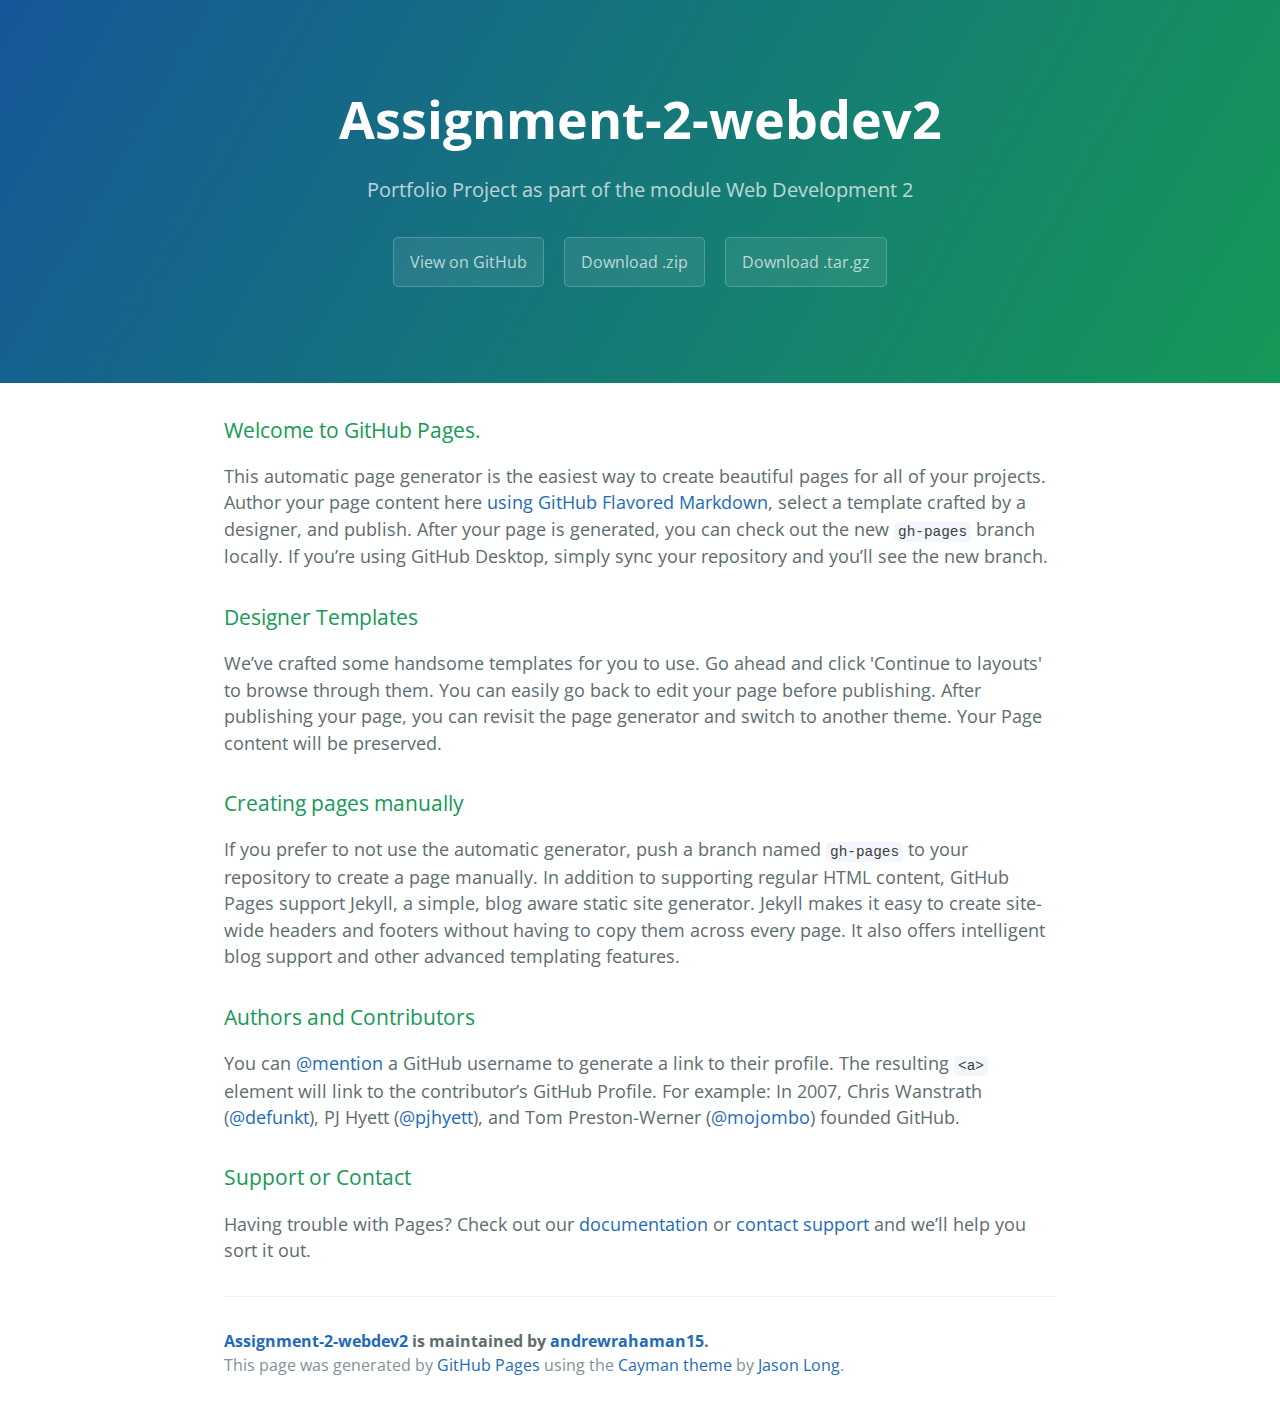
==== index.html @ c78c5f89 "Create gh-pages branch via GitHub" ====
<!DOCTYPE html>
<html lang="en-us">
  <head>
    <meta charset="UTF-8">
    <title>Assignment-2-webdev2 by andrewrahaman15</title>
    <meta name="viewport" content="width=device-width, initial-scale=1">
    <link rel="stylesheet" type="text/css" href="stylesheets/normalize.css" media="screen">
    <link href='https://fonts.googleapis.com/css?family=Open+Sans:400,700' rel='stylesheet' type='text/css'>
    <link rel="stylesheet" type="text/css" href="stylesheets/stylesheet.css" media="screen">
    <link rel="stylesheet" type="text/css" href="stylesheets/github-light.css" media="screen">
  </head>
  <body>
    <section class="page-header">
      <h1 class="project-name">Assignment-2-webdev2</h1>
      <h2 class="project-tagline">Portfolio Project as part of the module Web Development 2</h2>
      <a href="https://github.com/andrewrahaman15/Assignment-2-WEBDEV2" class="btn">View on GitHub</a>
      <a href="https://github.com/andrewrahaman15/Assignment-2-WEBDEV2/zipball/master" class="btn">Download .zip</a>
      <a href="https://github.com/andrewrahaman15/Assignment-2-WEBDEV2/tarball/master" class="btn">Download .tar.gz</a>
    </section>

    <section class="main-content">
      <h3>
<a id="welcome-to-github-pages" class="anchor" href="#welcome-to-github-pages" aria-hidden="true"><span aria-hidden="true" class="octicon octicon-link"></span></a>Welcome to GitHub Pages.</h3>

<p>This automatic page generator is the easiest way to create beautiful pages for all of your projects. Author your page content here <a href="https://guides.github.com/features/mastering-markdown/">using GitHub Flavored Markdown</a>, select a template crafted by a designer, and publish. After your page is generated, you can check out the new <code>gh-pages</code> branch locally. If you’re using GitHub Desktop, simply sync your repository and you’ll see the new branch.</p>

<h3>
<a id="designer-templates" class="anchor" href="#designer-templates" aria-hidden="true"><span aria-hidden="true" class="octicon octicon-link"></span></a>Designer Templates</h3>

<p>We’ve crafted some handsome templates for you to use. Go ahead and click 'Continue to layouts' to browse through them. You can easily go back to edit your page before publishing. After publishing your page, you can revisit the page generator and switch to another theme. Your Page content will be preserved.</p>

<h3>
<a id="creating-pages-manually" class="anchor" href="#creating-pages-manually" aria-hidden="true"><span aria-hidden="true" class="octicon octicon-link"></span></a>Creating pages manually</h3>

<p>If you prefer to not use the automatic generator, push a branch named <code>gh-pages</code> to your repository to create a page manually. In addition to supporting regular HTML content, GitHub Pages support Jekyll, a simple, blog aware static site generator. Jekyll makes it easy to create site-wide headers and footers without having to copy them across every page. It also offers intelligent blog support and other advanced templating features.</p>

<h3>
<a id="authors-and-contributors" class="anchor" href="#authors-and-contributors" aria-hidden="true"><span aria-hidden="true" class="octicon octicon-link"></span></a>Authors and Contributors</h3>

<p>You can <a href="https://help.github.com/articles/basic-writing-and-formatting-syntax/#mentioning-users-and-teams" class="user-mention">@mention</a> a GitHub username to generate a link to their profile. The resulting <code>&lt;a&gt;</code> element will link to the contributor’s GitHub Profile. For example: In 2007, Chris Wanstrath (<a href="https://github.com/defunkt" class="user-mention">@defunkt</a>), PJ Hyett (<a href="https://github.com/pjhyett" class="user-mention">@pjhyett</a>), and Tom Preston-Werner (<a href="https://github.com/mojombo" class="user-mention">@mojombo</a>) founded GitHub.</p>

<h3>
<a id="support-or-contact" class="anchor" href="#support-or-contact" aria-hidden="true"><span aria-hidden="true" class="octicon octicon-link"></span></a>Support or Contact</h3>

<p>Having trouble with Pages? Check out our <a href="https://help.github.com/pages">documentation</a> or <a href="https://github.com/contact">contact support</a> and we’ll help you sort it out.</p>

      <footer class="site-footer">
        <span class="site-footer-owner"><a href="https://github.com/andrewrahaman15/Assignment-2-WEBDEV2">Assignment-2-webdev2</a> is maintained by <a href="https://github.com/andrewrahaman15">andrewrahaman15</a>.</span>

        <span class="site-footer-credits">This page was generated by <a href="https://pages.github.com">GitHub Pages</a> using the <a href="https://github.com/jasonlong/cayman-theme">Cayman theme</a> by <a href="https://twitter.com/jasonlong">Jason Long</a>.</span>
      </footer>

    </section>

  
  </body>
</html>
---- stylesheets/stylesheet.css ----
* {
  box-sizing: border-box; }

body {
  padding: 0;
  margin: 0;
  font-family: "Open Sans", "Helvetica Neue", Helvetica, Arial, sans-serif;
  font-size: 16px;
  line-height: 1.5;
  color: #606c71; }

a {
  color: #1e6bb8;
  text-decoration: none; }
  a:hover {
    text-decoration: underline; }

.btn {
  display: inline-block;
  margin-bottom: 1rem;
  color: rgba(255, 255, 255, 0.7);
  background-color: rgba(255, 255, 255, 0.08);
  border-color: rgba(255, 255, 255, 0.2);
  border-style: solid;
  border-width: 1px;
  border-radius: 0.3rem;
  transition: color 0.2s, background-color 0.2s, border-color 0.2s; }
  .btn + .btn {
    margin-left: 1rem; }

.btn:hover {
  color: rgba(255, 255, 255, 0.8);
  text-decoration: none;
  background-color: rgba(255, 255, 255, 0.2);
  border-color: rgba(255, 255, 255, 0.3); }

@media screen and (min-width: 64em) {
  .btn {
    padding: 0.75rem 1rem; } }

@media screen and (min-width: 42em) and (max-width: 64em) {
  .btn {
    padding: 0.6rem 0.9rem;
    font-size: 0.9rem; } }

@media screen and (max-width: 42em) {
  .btn {
    display: block;
    width: 100%;
    padding: 0.75rem;
    font-size: 0.9rem; }
    .btn + .btn {
      margin-top: 1rem;
      margin-left: 0; } }

.page-header {
  color: #fff;
  text-align: center;
  background-color: #159957;
  background-image: linear-gradient(120deg, #155799, #159957); }

@media screen and (min-width: 64em) {
  .page-header {
    padding: 5rem 6rem; } }

@media screen and (min-width: 42em) and (max-width: 64em) {
  .page-header {
    padding: 3rem 4rem; } }

@media screen and (max-width: 42em) {
  .page-header {
    padding: 2rem 1rem; } }

.project-name {
  margin-top: 0;
  margin-bottom: 0.1rem; }

@media screen and (min-width: 64em) {
  .project-name {
    font-size: 3.25rem; } }

@media screen and (min-width: 42em) and (max-width: 64em) {
  .project-name {
    font-size: 2.25rem; } }

@media screen and (max-width: 42em) {
  .project-name {
    font-size: 1.75rem; } }

.project-tagline {
  margin-bottom: 2rem;
  font-weight: normal;
  opacity: 0.7; }

@media screen and (min-width: 64em) {
  .project-tagline {
    font-size: 1.25rem; } }

@media screen and (min-width: 42em) and (max-width: 64em) {
  .project-tagline {
    font-size: 1.15rem; } }

@media screen and (max-width: 42em) {
  .project-tagline {
    font-size: 1rem; } }

.main-content :first-child {
  margin-top: 0; }
.main-content img {
  max-width: 100%; }
.main-content h1, .main-content h2, .main-content h3, .main-content h4, .main-content h5, .main-content h6 {
  margin-top: 2rem;
  margin-bottom: 1rem;
  font-weight: normal;
  color: #159957; }
.main-content p {
  margin-bottom: 1em; }
.main-content code {
  padding: 2px 4px;
  font-family: Consolas, "Liberation Mono", Menlo, Courier, monospace;
  font-size: 0.9rem;
  color: #383e41;
  background-color: #f3f6fa;
  border-radius: 0.3rem; }
.main-content pre {
  padding: 0.8rem;
  margin-top: 0;
  margin-bottom: 1rem;
  font: 1rem Consolas, "Liberation Mono", Menlo, Courier, monospace;
  color: #567482;
  word-wrap: normal;
  background-color: #f3f6fa;
  border: solid 1px #dce6f0;
  border-radius: 0.3rem; }
  .main-content pre > code {
    padding: 0;
    margin: 0;
    font-size: 0.9rem;
    color: #567482;
    word-break: normal;
    white-space: pre;
    background: transparent;
    border: 0; }
.main-content .highlight {
  margin-bottom: 1rem; }
  .main-content .highlight pre {
    margin-bottom: 0;
    word-break: normal; }
.main-content .highlight pre, .main-content pre {
  padding: 0.8rem;
  overflow: auto;
  font-size: 0.9rem;
  line-height: 1.45;
  border-radius: 0.3rem; }
.main-content pre code, .main-content pre tt {
  display: inline;
  max-width: initial;
  padding: 0;
  margin: 0;
  overflow: initial;
  line-height: inherit;
  word-wrap: normal;
  background-color: transparent;
  border: 0; }
  .main-content pre code:before, .main-content pre code:after, .main-content pre tt:before, .main-content pre tt:after {
    content: normal; }
.main-content ul, .main-content ol {
  margin-top: 0; }
.main-content blockquote {
  padding: 0 1rem;
  margin-left: 0;
  color: #819198;
  border-left: 0.3rem solid #dce6f0; }
  .main-content blockquote > :first-child {
    margin-top: 0; }
  .main-content blockquote > :last-child {
    margin-bottom: 0; }
.main-content table {
  display: block;
  width: 100%;
  overflow: auto;
  word-break: normal;
  word-break: keep-all; }
  .main-content table th {
    font-weight: bold; }
  .main-content table th, .main-content table td {
    padding: 0.5rem 1rem;
    border: 1px solid #e9ebec; }
.main-content dl {
  padding: 0; }
  .main-content dl dt {
    padding: 0;
    margin-top: 1rem;
    font-size: 1rem;
    font-weight: bold; }
  .main-content dl dd {
    padding: 0;
    margin-bottom: 1rem; }
.main-content hr {
  height: 2px;
  padding: 0;
  margin: 1rem 0;
  background-color: #eff0f1;
  border: 0; }

@media screen and (min-width: 64em) {
  .main-content {
    max-width: 64rem;
    padding: 2rem 6rem;
    margin: 0 auto;
    font-size: 1.1rem; } }

@media screen and (min-width: 42em) and (max-width: 64em) {
  .main-content {
    padding: 2rem 4rem;
    font-size: 1.1rem; } }

@media screen and (max-width: 42em) {
  .main-content {
    padding: 2rem 1rem;
    font-size: 1rem; } }

.site-footer {
  padding-top: 2rem;
  margin-top: 2rem;
  border-top: solid 1px #eff0f1; }

.site-footer-owner {
  display: block;
  font-weight: bold; }

.site-footer-credits {
  color: #819198; }

@media screen and (min-width: 64em) {
  .site-footer {
    font-size: 1rem; } }

@media screen and (min-width: 42em) and (max-width: 64em) {
  .site-footer {
    font-size: 1rem; } }

@media screen and (max-width: 42em) {
  .site-footer {
    font-size: 0.9rem; } }
---- stylesheets/github-light.css ----
/*
The MIT License (MIT)

Copyright (c) 2015 GitHub, Inc.

Permission is hereby granted, free of charge, to any person obtaining a copy
of this software and associated documentation files (the "Software"), to deal
in the Software without restriction, including without limitation the rights
to use, copy, modify, merge, publish, distribute, sublicense, and/or sell
copies of the Software, and to permit persons to whom the Software is
furnished to do so, subject to the following conditions:

The above copyright notice and this permission notice shall be included in all
copies or substantial portions of the Software.

THE SOFTWARE IS PROVIDED "AS IS", WITHOUT WARRANTY OF ANY KIND, EXPRESS OR
IMPLIED, INCLUDING BUT NOT LIMITED TO THE WARRANTIES OF MERCHANTABILITY,
FITNESS FOR A PARTICULAR PURPOSE AND NONINFRINGEMENT. IN NO EVENT SHALL THE
AUTHORS OR COPYRIGHT HOLDERS BE LIABLE FOR ANY CLAIM, DAMAGES OR OTHER
LIABILITY, WHETHER IN AN ACTION OF CONTRACT, TORT OR OTHERWISE, ARISING FROM,
OUT OF OR IN CONNECTION WITH THE SOFTWARE OR THE USE OR OTHER DEALINGS IN THE
SOFTWARE.

*/

.pl-c /* comment */ {
  color: #969896;
}

.pl-c1      /* constant, markup.raw, meta.diff.header, meta.module-reference, meta.property-name, support, support.constant, support.variable, variable.other.constant */,
.pl-s .pl-v /* string variable */ {
  color: #0086b3;
}

.pl-e  /* entity */,
.pl-en /* entity.name */ {
  color: #795da3;
}

.pl-s .pl-s1 /* string source */,
.pl-smi      /* storage.modifier.import, storage.modifier.package, storage.type.java, variable.other, variable.parameter.function */ {
  color: #333;
}

.pl-ent /* entity.name.tag */ {
  color: #63a35c;
}

.pl-k /* keyword, storage, storage.type */ {
  color: #a71d5d;
}

.pl-pds              /* punctuation.definition.string, string.regexp.character-class */,
.pl-s                /* string */,
.pl-s .pl-pse .pl-s1 /* string punctuation.section.embedded source */,
.pl-sr               /* string.regexp */,
.pl-sr .pl-cce       /* string.regexp constant.character.escape */,
.pl-sr .pl-sra       /* string.regexp string.regexp.arbitrary-repitition */,
.pl-sr .pl-sre       /* string.regexp source.ruby.embedded */ {
  color: #183691;
}

.pl-v /* variable */ {
  color: #ed6a43;
}

.pl-id /* invalid.deprecated */ {
  color: #b52a1d;
}

.pl-ii /* invalid.illegal */ {
  background-color: #b52a1d;
  color: #f8f8f8;
}

.pl-sr .pl-cce /* string.regexp constant.character.escape */ {
  color: #63a35c;
  font-weight: bold;
}

.pl-ml /* markup.list */ {
  color: #693a17;
}

.pl-mh        /* markup.heading */,
.pl-mh .pl-en /* markup.heading entity.name */,
.pl-ms        /* meta.separator */ {
  color: #1d3e81;
  font-weight: bold;
}

.pl-mq /* markup.quote */ {
  color: #008080;
}

.pl-mi /* markup.italic */ {
  color: #333;
  font-style: italic;
}

.pl-mb /* markup.bold */ {
  color: #333;
  font-weight: bold;
}

.pl-md /* markup.deleted, meta.diff.header.from-file */ {
  background-color: #ffecec;
  color: #bd2c00;
}

.pl-mi1 /* markup.inserted, meta.diff.header.to-file */ {
  background-color: #eaffea;
  color: #55a532;
}

.pl-mdr /* meta.diff.range */ {
  color: #795da3;
  font-weight: bold;
}

.pl-mo /* meta.output */ {
  color: #1d3e81;
}
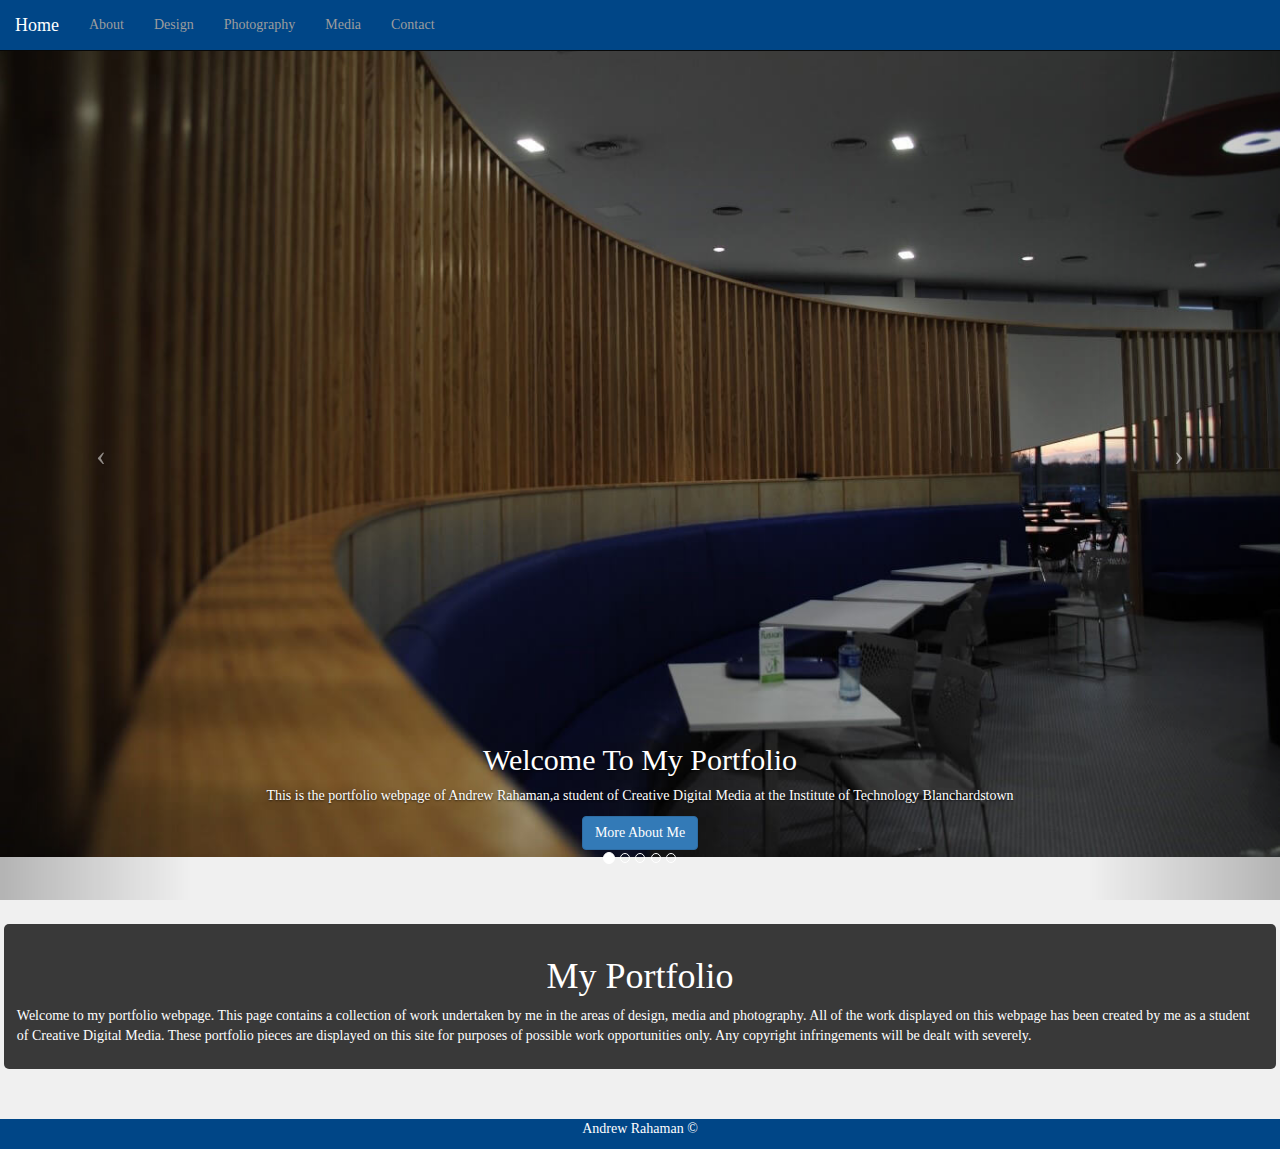
==== commit 22419a9f: "Add files via upload" ====
--- a/index.html
+++ b/index.html
@@ -1,57 +1,195 @@
 <!DOCTYPE html>
-<html lang="en-us">
-  <head>
-    <meta charset="UTF-8">
-    <title>Assignment-2-webdev2 by andrewrahaman15</title>
+<html lang="en">
+
+<head>
+
+    <meta charset="utf-8">
+    <meta http-equiv="X-UA-Compatible" content="IE=edge">
     <meta name="viewport" content="width=device-width, initial-scale=1">
-    <link rel="stylesheet" type="text/css" href="stylesheets/normalize.css" media="screen">
-    <link href='https://fonts.googleapis.com/css?family=Open+Sans:400,700' rel='stylesheet' type='text/css'>
-    <link rel="stylesheet" type="text/css" href="stylesheets/stylesheet.css" media="screen">
-    <link rel="stylesheet" type="text/css" href="stylesheets/github-light.css" media="screen">
-  </head>
-  <body>
-    <section class="page-header">
-      <h1 class="project-name">Assignment-2-webdev2</h1>
-      <h2 class="project-tagline">Portfolio Project as part of the module Web Development 2</h2>
-      <a href="https://github.com/andrewrahaman15/Assignment-2-WEBDEV2" class="btn">View on GitHub</a>
-      <a href="https://github.com/andrewrahaman15/Assignment-2-WEBDEV2/zipball/master" class="btn">Download .zip</a>
-      <a href="https://github.com/andrewrahaman15/Assignment-2-WEBDEV2/tarball/master" class="btn">Download .tar.gz</a>
-    </section>
+    <meta name="description" content="">
+    <meta name="author" content="">
 
-    <section class="main-content">
-      <h3>
-<a id="welcome-to-github-pages" class="anchor" href="#welcome-to-github-pages" aria-hidden="true"><span aria-hidden="true" class="octicon octicon-link"></span></a>Welcome to GitHub Pages.</h3>
+    <title>Home Page</title>
 
-<p>This automatic page generator is the easiest way to create beautiful pages for all of your projects. Author your page content here <a href="https://guides.github.com/features/mastering-markdown/">using GitHub Flavored Markdown</a>, select a template crafted by a designer, and publish. After your page is generated, you can check out the new <code>gh-pages</code> branch locally. If you’re using GitHub Desktop, simply sync your repository and you’ll see the new branch.</p>
+    <!-- Bootstrap Core CSS -->
+    <link href="css/bootstrap.min.css" rel="stylesheet">
 
-<h3>
-<a id="designer-templates" class="anchor" href="#designer-templates" aria-hidden="true"><span aria-hidden="true" class="octicon octicon-link"></span></a>Designer Templates</h3>
+    <!-- Custom CSS -->
+    <link href="css/full-slider.css" rel="stylesheet">
 
-<p>We’ve crafted some handsome templates for you to use. Go ahead and click 'Continue to layouts' to browse through them. You can easily go back to edit your page before publishing. After publishing your page, you can revisit the page generator and switch to another theme. Your Page content will be preserved.</p>
+    <!-- HTML5 Shim and Respond.js IE8 support of HTML5 elements and media queries -->
+    <!-- WARNING: Respond.js doesn't work if you view the page via file:// -->
+    <!--[if lt IE 9]>
+        <script src="https://oss.maxcdn.com/libs/html5shiv/3.7.0/html5shiv.js"></script>
+        <script src="https://oss.maxcdn.com/libs/respond.js/1.4.2/respond.min.js"></script>
+    <![endif]-->
+	<link rel="stylesheet" type="text/css" href="css/assignstyle.css">
+</head>
 
-<h3>
-<a id="creating-pages-manually" class="anchor" href="#creating-pages-manually" aria-hidden="true"><span aria-hidden="true" class="octicon octicon-link"></span></a>Creating pages manually</h3>
+<body>
 
-<p>If you prefer to not use the automatic generator, push a branch named <code>gh-pages</code> to your repository to create a page manually. In addition to supporting regular HTML content, GitHub Pages support Jekyll, a simple, blog aware static site generator. Jekyll makes it easy to create site-wide headers and footers without having to copy them across every page. It also offers intelligent blog support and other advanced templating features.</p>
+    <!-- Navigation -->
+    <nav class="navbar navbar-inverse navbar-fixed-top" role="navigation">
+        <div class="container">
+            <!-- Brand and toggle get grouped for better mobile display -->
+            <div class="navbar-header">
+                <button type="button" class="navbar-toggle" data-toggle="collapse" data-target="#bs-example-navbar-collapse-1">
+                    <span class="sr-only">Toggle navigation</span>
+                    <span class="icon-bar"></span>
+                    <span class="icon-bar"></span>
+                    <span class="icon-bar"></span>
+                </button>
+                <a class="navbar-brand" href="index.html">Home</a>
+            </div>
+            <!-- Collect the nav links, forms, and other content for toggling -->
+            <div class="collapse navbar-collapse" id="bs-example-navbar-collapse-1">
+                <ul class="nav navbar-nav">
+                    <li>
+                        <a href="about.html">About</a>
+                    </li>
+                    <li>
+                        <a href="design.html">Design</a>
+                    </li>
+                    <li>
+                        <a href="photography.html">Photography</a>
+                    </li>
+                    <li>
+                    	<a href="media.html">Media</a>
+                    </li>
+                    <li>
+                    	<a href="contact.html">Contact</a>
+                    </li>
+                </ul>
+            </div>
+            <!-- /.navbar-collapse -->
+        </div>
+        <!-- /.container -->
+    </nav>
 
-<h3>
-<a id="authors-and-contributors" class="anchor" href="#authors-and-contributors" aria-hidden="true"><span aria-hidden="true" class="octicon octicon-link"></span></a>Authors and Contributors</h3>
+    <!-- Full Page Image Background Carousel Header -->
+    <div id="myCarousel" class="carousel slide">
+        <!-- Indicators -->
+        <ol class="carousel-indicators">
+            <li data-target="#myCarousel" data-slide-to="0" class="active"></li>
+            <li data-target="#myCarousel" data-slide-to="1"></li>
+            <li data-target="#myCarousel" data-slide-to="2"></li>
+            <li data-target="#myCarousel" data-slide-to="3"></li>
+            <li data-target="#myCarousel" data-slide-to="4"></li>
+        </ol>
 
-<p>You can <a href="https://help.github.com/articles/basic-writing-and-formatting-syntax/#mentioning-users-and-teams" class="user-mention">@mention</a> a GitHub username to generate a link to their profile. The resulting <code>&lt;a&gt;</code> element will link to the contributor’s GitHub Profile. For example: In 2007, Chris Wanstrath (<a href="https://github.com/defunkt" class="user-mention">@defunkt</a>), PJ Hyett (<a href="https://github.com/pjhyett" class="user-mention">@pjhyett</a>), and Tom Preston-Werner (<a href="https://github.com/mojombo" class="user-mention">@mojombo</a>) founded GitHub.</p>
+        <!-- Wrapper for Slides -->
+        <div class="carousel-inner">
+            <div class="item active">
+                <!-- Set the first background image using inline CSS below. -->
+                <div class="fill">
+                		<img class="img-responsive" src="images/leadinglines.jpg" alt="photo of Canteen">
+                </div>
+                <div class="carousel-caption">
+                    <h2>Welcome To My Portfolio</h2>
+                <p>This is the portfolio webpage of Andrew Rahaman,a student of Creative Digital Media
+				   at the Institute of Technology Blanchardstown</p>
+				   <button type="button" class="btn btn-primary">More About Me</button>
+            </div>
+          </div>
+            <div class="item">
+                <!-- Set the second background image using inline CSS below. -->
+               <div class="fill">
+			      		<img class="img-responsive" src="images/leadinglines.jpg" alt="photo of Canteen">
+                </div>
+                <div class="carousel-caption">
+                    <h2>Design Work</h2>
+                    <p>	I have worked on a number of design related projects. These include stamp,
+					    poster and the one4all giftcard assignments.
+					   	I have been trained in the use of design
+					    software such as Adobe Illustrator CC. </p>
+				<button type="button" class="btn btn-primary">My Design Work</button>
+                </div>
+            </div>
+            <div class="item">
+                <!-- Set the third background image using inline CSS below. -->
+                <div class="fill">
+				          <img class="img-responsive" src="images/leadinglines.jpg" alt="photo of Canteen">
+                </div>
+                <div class="carousel-caption">
+                    <h2>Photography Work</h2>
+                    <p>I have completed a number of photography shoots as part of the module studio
+						Photography and Image Production. I have gained a great understanding of lighting setups, ratios
+					   etc. I have been well trained in the use of the digital editing software, Adobe Photoshop CC.
+					   I have completed a number of work pieces in both the areas of Image Manipulation and Professional Product
+          				Shots in a studio environment.</p>
+                    <button type="button" class="btn btn-primary">My Photography Work</button>
+                </div>
+            </div>
+          <div class="item">
+		                <!-- Set the third background image using inline CSS below. -->
+		                <div class="fill">
+										  <img class="img-responsive" src="images/leadinglines.jpg" alt="photo of Canteen">
+                		</div>
+		                <div class="carousel-caption">
+		                    <h2>Media Work</h2>
+		                    <p>I have worked on a variety of different media based projects as part of Creative Digital Media.
+							   These include use of sound editing software such as Audacity and the movie editing packing Adobe
+							   Premiere Pro CC.</p>
+							   <button type="button" class="btn btn-primary">My Media Work</button>
+		                </div>
+		            </div>
+		     <div class="item">
+		                <!-- Set the third background image using inline CSS below. -->
+		                <div class="fill">
+		                			<img class="img-responsive" src="images/leadinglines.jpg" alt="photo of Canteen">
+		           		</div>
+		                <div class="carousel-caption">
+		                    <h2>Contact Me</h2>
+		                    <p>My contact details are available through the link below in relation to any possible job opportunities</p>
+							   <button type="button" class="btn btn-primary">Contact Details</button>
+		                </div>
+		            </div>
+		   </div>
 
-<h3>
-<a id="support-or-contact" class="anchor" href="#support-or-contact" aria-hidden="true"><span aria-hidden="true" class="octicon octicon-link"></span></a>Support or Contact</h3>
+        <!-- Controls -->
+        <a class="left carousel-control" href="#myCarousel" data-slide="prev">
+            <span class="icon-prev"></span>
+        </a>
+        <a class="right carousel-control" href="#myCarousel" data-slide="next">
+            <span class="icon-next"></span>
+        </a>
 
-<p>Having trouble with Pages? Check out our <a href="https://help.github.com/pages">documentation</a> or <a href="https://github.com/contact">contact support</a> and we’ll help you sort it out.</p>
+    </div>
+    <br>
+    <div class="home">
+								<h1>My Portfolio</h1>
+									<p>Welcome to my portfolio webpage. This page contains a collection of work undertaken
+										by me in the areas of design, media and photography. All of the work displayed on this webpage
+										has been created by me as a student of Creative Digital Media. These portfolio pieces are displayed on this
+										site for purposes of possible work opportunities only. Any copyright infringements will be dealt with severely.
+									</p>
+				</div>
 
-      <footer class="site-footer">
-        <span class="site-footer-owner"><a href="https://github.com/andrewrahaman15/Assignment-2-WEBDEV2">Assignment-2-webdev2</a> is maintained by <a href="https://github.com/andrewrahaman15">andrewrahaman15</a>.</span>
+        <!-- Footer -->
+        <footer class="footer">
+            <div class="col-md-12">
+                <div class="footer">
+                    <p>Andrew Rahaman &copy; </p>
+                </div>
+            </div>
+            <!-- /.row -->
+        </footer>
 
-        <span class="site-footer-credits">This page was generated by <a href="https://pages.github.com">GitHub Pages</a> using the <a href="https://github.com/jasonlong/cayman-theme">Cayman theme</a> by <a href="https://twitter.com/jasonlong">Jason Long</a>.</span>
-      </footer>
+    <!-- /.container -->
 
-    </section>
+    <!-- jQuery -->
+    <script src="js/jquery.js"></script>
 
-  
-  </body>
+    <!-- Bootstrap Core JavaScript -->
+    <script src="js/bootstrap.min.js"></script>
+
+    <!-- Script to Activate the Carousel -->
+    <script>
+    $('.carousel').carousel({
+        interval: 5000 //changes the speed
+    })
+    </script>
+
+</body>
+
 </html>
--- a/css/full-slider.css
+++ b/css/full-slider.css
@@ -0,0 +1,36 @@
+/*!
+ * Start Bootstrap - Full Slider HTML Template (http://startbootstrap.com)
+ * Code licensed under the Apache License v2.0.
+ * For details, see http://www.apache.org/licenses/LICENSE-2.0.
+ */
+
+html,
+body {
+    height: 100%;
+}
+
+.carousel,
+.item,
+.active {
+    height: 100%;
+}
+
+.carousel-inner {
+    height: 100%;
+}
+
+/* Background images are set within the HTML using inline CSS, not here */
+
+.fill {
+    width: 100%;
+    height: 100%;
+    background-position: center;
+    -webkit-background-size: cover;
+    -moz-background-size: cover;
+    background-size: cover;
+    -o-background-size: cover;
+}
+
+footer {
+    margin: 50px 0;
+}--- a/css/assignstyle.css
+++ b/css/assignstyle.css
@@ -0,0 +1,105 @@
+html,body{
+		height:100%;
+		width:100%;
+		background-color:#F0F0F0;
+		font-family:"Times New Roman";
+	}
+.designwrite, .photographywrite, .mediawrite{	
+		background-color:#6699CC;
+		color:black;
+		text-align:center;
+		height:20%;
+		width:99%;
+		border-radius:40px;
+		}
+
+.stamp, .udl, .poster, .normals,.home, .procrastination, .mandela, .dof, .lead, .shutter, .coherence, .headshot, .rembrandt, .imagemanipulationca, .product{
+		background-color:#393939;
+		color:white;
+		padding:1%;
+		border-radius:5px;
+		margin:4px;
+		}
+			
+h2,h1{
+		text-align:center;
+		}
+.img-responsive{
+		margin:auto;
+		}
+.aboutheader{
+		text-align:center;
+		}
+.col-md-12, .container{
+		background-color:#004687;
+		color:white;
+		text-align:center;
+		width:100%;
+		}
+.aboutpage{
+		background-color:#393939;
+		color:white;
+		}
+		
+.col-md-2{
+		padding:1%;
+		border-radius:40px;
+		height:300px;
+		width:400px;
+		
+		}
+.thumb{
+		margin:auto;
+		float:left;
+		}
+.me{
+		margin:auto;
+		}
+.aboutsection{
+		background-color:#393939;
+		color:white;
+		}
+.container{
+		height:100%;
+		width:100%;
+		}
+.footer{	
+		bottom:0%;
+		width:100%;
+		}
+.aboutcontainer{
+		background-color:#393939;
+		color:white;
+		padding:1%;
+		margin-top:5px;
+		border-radius:5px;
+		margin:4px;
+		height:300px;
+		}
+.contact{
+		background-color:#393939;
+		color:white;
+		padding:1%;
+		margin-top:5px;
+		border-radius:5px;
+		margin:4px;
+		height:140px;
+		}
+
+
+
+
+
+
+.form{
+	background-color:#004687;
+	color:black;
+	padding:1%;
+	margin:1%;
+	}
+
+
+
+
+
+
